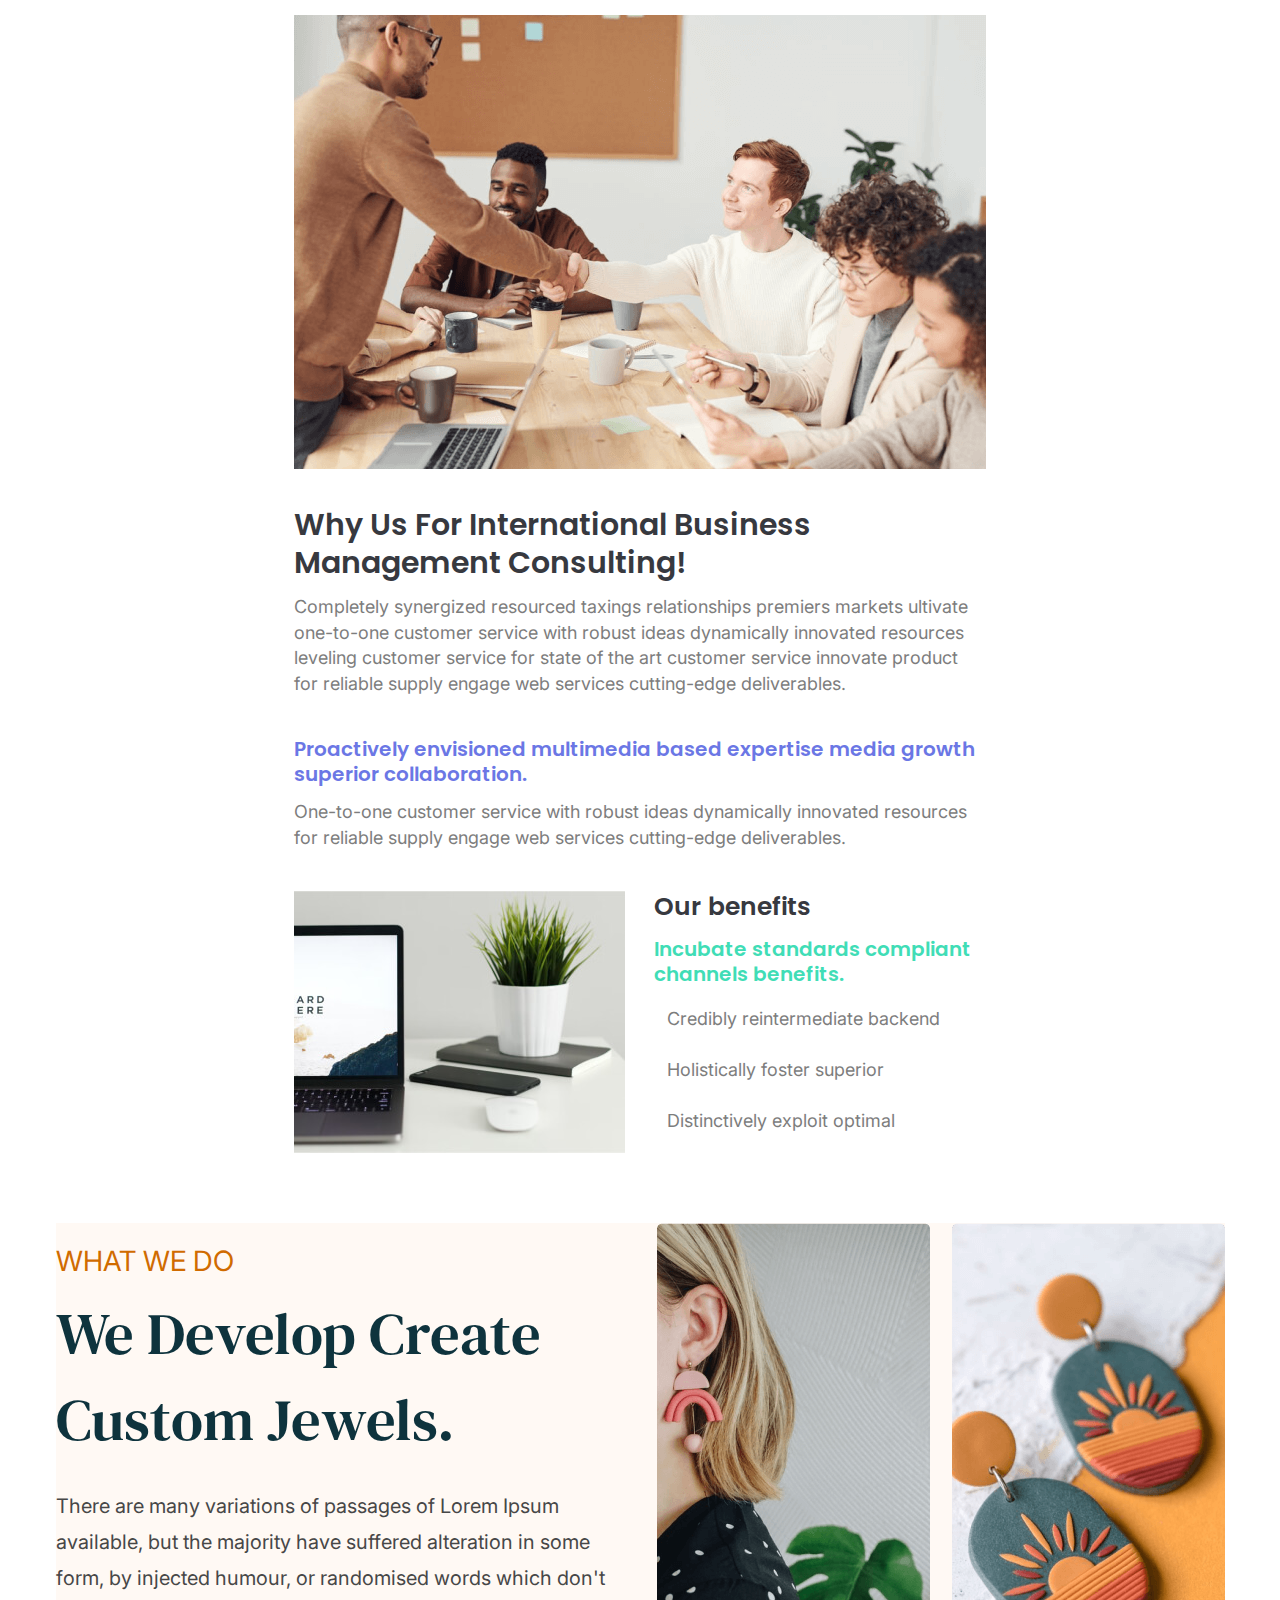
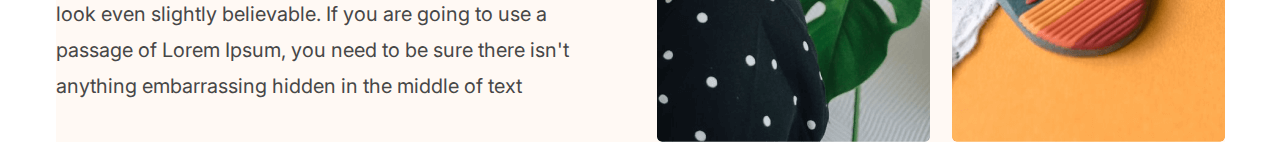
==== lesson_6/index.html @ 5784ae04 "Add files via upload" ====
<!DOCTYPE html>
<html lang="en">
<head>
  <meta charset="UTF-8">
  <meta name="viewport" content="width=device-width, initial-scale=1.0">
  <link rel="stylesheet" href="css/style.css">
  <title>Lesson_6</title>
</head>
<body>
  <main class="main">
    <article class="article-one">
      <div class="article-one__part">
        <div class="article-one__image-container">
          <img 
            class="article-one__image"
            src="img/image-1.png"
            alt="image-1"
          >
        </div>

        <h2 class="article-one__title">
          Why Us For International Business  Management Consulting!
        </h2>
  
        <div class="article-one__paragraphs">
          <p>
            Completely synergized resourced taxings relationships premiers markets ultivate one-to-one customer service with robust ideas dynamically innovated resources leveling customer service for state of the art  customer service innovate product  for reliable supply engage web services cutting-edge deliverables.
          </p>
        </div>
      </div>

      <div class="article-one__part">
        <h3 class="article-one__title article-one__title--subtitle">
          Proactively envisioned multimedia based expertise media growth  superior collaboration.
        </h3>
  
        <div class="article-one__paragraphs">
          <p>
            One-to-one customer service with robust ideas dynamically innovated resources for reliable supply engage web services cutting-edge deliverables.
          </p>
        </div>
      </div>

      <div class="article-one__part">
        <div class="article-one__image-two-container">
          <img
            class="article-one__image"
            src="img/image-2.jpg"
            alt="image-2"
          >
        </div>

        <div class="article-one__benefits">
          <h2 class="article-one__title article-one__title--s">
            Our benefits
          </h2>

          <h3 class="article-one__title article-one__title--subtitle article-one__title--subtitle-color">
            Incubate standards compliant channels benefits.
          </h3>

          <ul class="article-one__list">
            <li class="article-one__item">
              Credibly reintermediate backend
            </li>
            <li class="article-one__item">
              Holistically foster superior
            </li>
            <li class="article-one__item">
              Distinctively exploit optimal
            </li>
          </ul>
        </div>
      </div>
    </article>

    <article class="article-two">
      <div class="article-two__title-container">
        <div class="article-two__subtitle">
          WHAT WE DO
        </div>

        <h2 class="article-two__title">
          We Develop Create Custom Jewels.
        </h2>

        <p class="article-two__description">
          There are many variations of passages of Lorem Ipsum available, but the majority have suffered alteration in some form, by injected humour, or randomised words which don't look even slightly believable. If you are going to use a passage of Lorem Ipsum, you need to be sure there isn't anything embarrassing hidden in the middle of text
        </p>
      </div>

      <div class="article-two__image-container">
        <img
          class="article-two__image"
          src="img/image-3.png"
          alt="image-3"
        >

        <img
          class="article-two__image"
          src="img/image-4.png"
          alt="image-4"
        >
      </div>
    </article>
  </main>
</body>
</html>
---- lesson_6/css/style.css ----
@import url("https://fonts.googleapis.com/css?family=Inter:regular,500,600,700&display=swap");
@import url("https://fonts.googleapis.com/css?family=Poppins:300,regular,600,700&display=swap");
@import url("https://fonts.googleapis.com/css?family=DM+Serif+Text:regular&display=swap");

@import url("reset.css");

body {
  font-family: "Inter", sans-serif;
}

.main {
  padding: 15px;
}

.main > * {
  margin: 0 auto;
}

.main > :not(:last-child) {
  margin-bottom: 70px;
}

.article-one {
  width: 692px;

  font-size: 18px;
  line-height: 1.44;
  color: #7D7D7D;
}

.article-one > :not(:last-child) {
  margin-bottom: 40px;
}

.article-one__part:nth-child(3) {
  font-size: 0;
}

.article-one__part:nth-child(3) > :not(:last-child) {
  margin-right: 29px;
}

.article-one__image-container {
  margin-bottom: 37px;
  width: 692px;
  height: 454px;
  background-color: #c4c4c4;
}

.article-one__image {
  width: 100%;
  height: 100%;
}

.article-one__title {
  margin-bottom: 12px;

  font-family: "Poppins", sans-serif;
  font-size: 30px;
  font-weight: 600;
  line-height: 1.26;
  color: #37393F;
}

.article-one__title--s {
  margin-bottom: 15px;

  font-size: 25px;
  line-height: 1.24;
}

.article-one__title--subtitle {
  font-size: 20px;
  line-height: 1.25;
  color: #6B77E5;
}

.article-one__title--subtitle-color {
  margin-bottom: 21px;

  color: #40DDB6;
}

.article-one__paragraphs:not(:last-child) {
  margin-bottom: 35px;
}

.article-one__paragraphs > :not(:last-child) {
  margin-bottom: 25px;
}

.article-one__image-two-container {
  display: inline-block;
  width: 331px;
  height: 262px;
  vertical-align: top;
  background-color: #c4c4c4;
}

.article-one__benefits {
  display: inline-block;
  width: 332px;
}

.article-one__list > :not(:last-child) {
  margin-bottom: 30px;
}

.article-one__item {
  font-size: 18px;
  line-height: normal;
}

.article-one__item::before {
  content: url("/img/vector.svg");
  margin-right: 8px;
  display: inline-block;
  vertical-align: middle;
  font-size: 0;
}

.article-two  {
  width: 1169px;

  color: #474747;
  font-size: 0;
  line-height: 1.8;
  background-color: #FFF9F4;;
}

.article-two > :not(:last-child) {
  margin-right: 38px;
}

.article-two__title-container {
  margin-top: 21px;

  display: inline-block;
  width: 563px;
  vertical-align: top;
}

.article-two__subtitle {
  margin-bottom: 13px;

  font-size: 28px;
  line-height: normal; 
  color: #D06B00;
  text-transform: uppercase;
}

.article-two__title {
  margin-bottom: 25px;

  font-family: "DM Serif Text", serif;
  font-size: 59px; 
  color: #0E333D;
  line-height: 1.46;
  text-transform: capitalize;
}

.article-two__description {
  font-size: 20px;
}

.article-two__image-container {
  display: inline-block;
  width: 568px;
}

.article-two__image-container > :not(:last-child) {
  margin-right: 22px;
}

.article-two__image {
  border-radius: 5px;
}
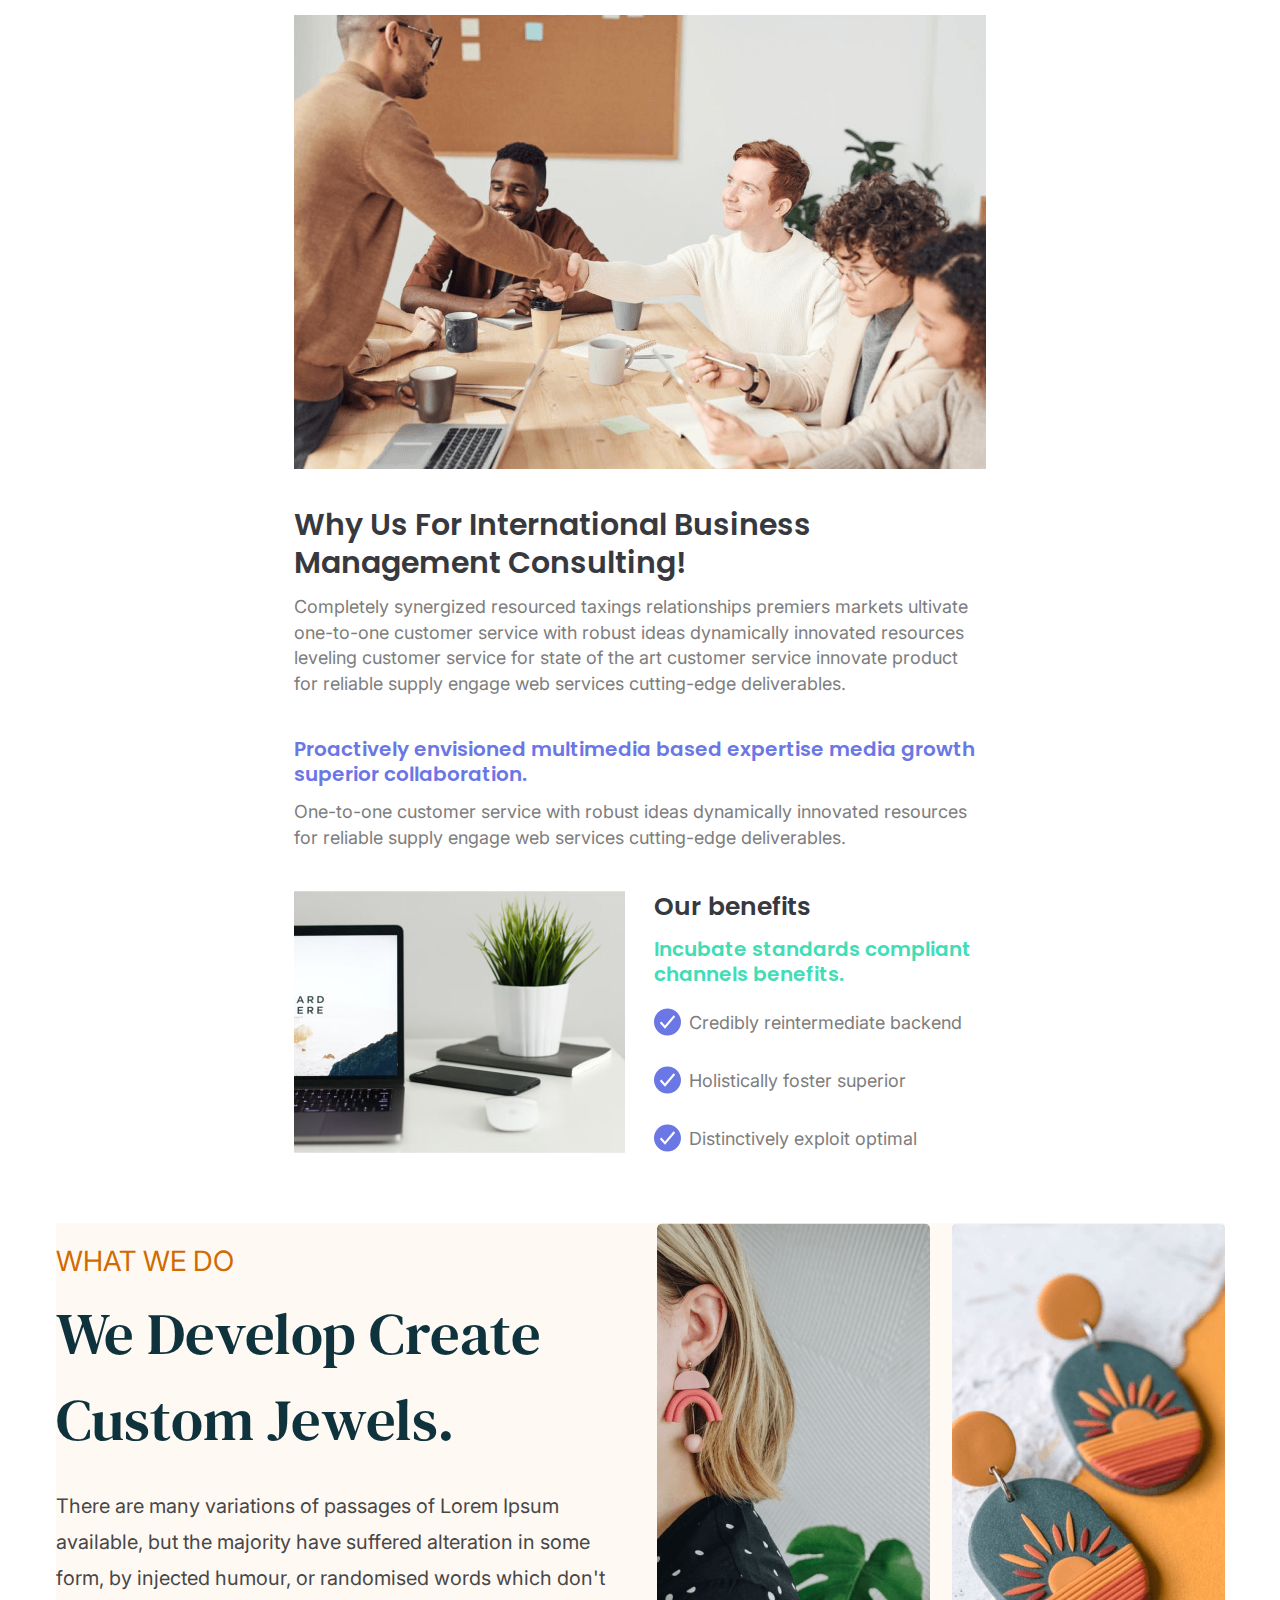
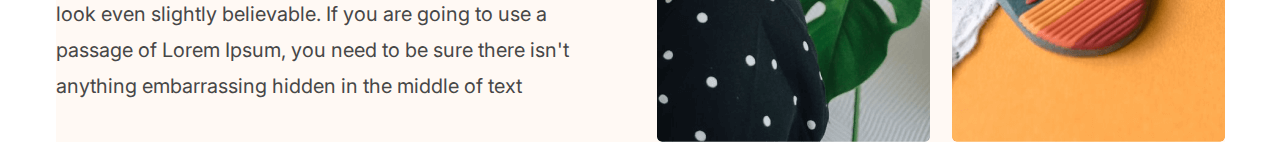
==== commit 85c5dac0: "Add files via upload" ====
--- a/lesson_6/index.html
+++ b/lesson_6/index.html
@@ -61,13 +61,19 @@
 
           <ul class="article-one__list">
             <li class="article-one__item">
-              Credibly reintermediate backend
+              <span class="article-one__item-span">
+                Credibly reintermediate backend
+              </span>
             </li>
             <li class="article-one__item">
-              Holistically foster superior
+              <span class="article-one__item-span">
+                Holistically foster superior
+              </span>
             </li>
             <li class="article-one__item">
-              Distinctively exploit optimal
+              <span class="article-one__item-span">
+                Distinctively exploit optimal
+              </span>
             </li>
           </ul>
         </div>
--- a/lesson_6/css/style.css
+++ b/lesson_6/css/style.css
@@ -106,17 +106,19 @@
   margin-bottom: 30px;
 }
 
-.article-one__item {
+.article-one__item::before {
+  content: url("../img/vector.svg");
+  display: inline-block;
+  width: 27px;
+  height: 28px;
+  margin-right: 8px;
+  vertical-align: middle;
+}
+
+.article-one__item-span {
   font-size: 18px;
   line-height: normal;
-}
-
-.article-one__item::before {
-  content: url("/img/vector.svg");
-  margin-right: 8px;
-  display: inline-block;
   vertical-align: middle;
-  font-size: 0;
 }
 
 .article-two  {
